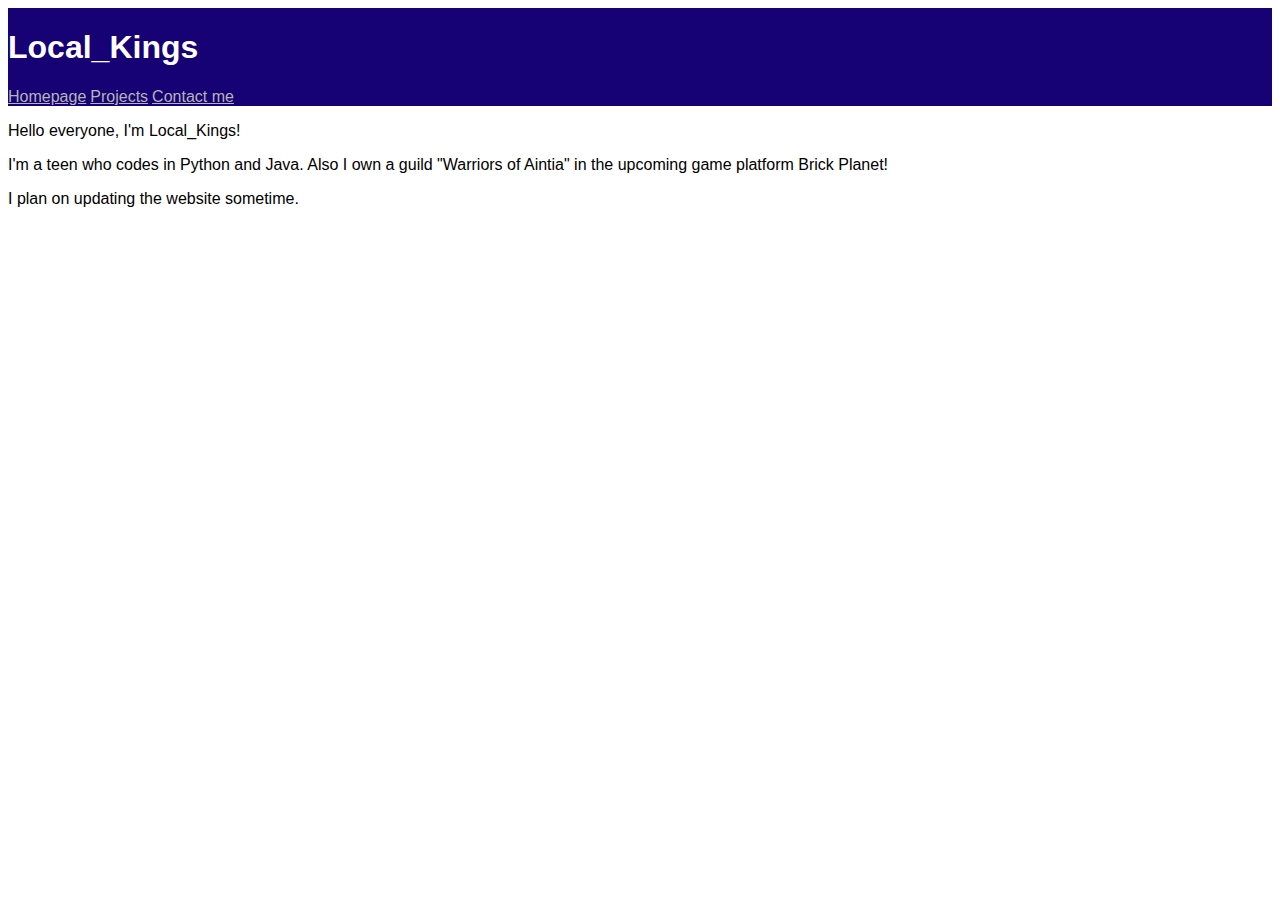
==== index.html @ 42c2f9f5 "Update index.html" ====
<!DOCTYPE html>
<html lang="en">
<head>
  <style>
  .topnav {
    background-color: #160175;
    overflow: hidden;
  }
  .topnav h1 {
    font-family: sans-serif;
    color: #ffffff;
    overflow: hidden;
  }
  .topnav a {
    font-family: sans-serif;
    color: #b5b5b5;
    overflow: hidden;
  }
  .topnav a:hover {
    font-family: sans-serif;
    color: #c6c6c6;
    overflow: hidden;
  }
  p {
    font-family: sans-serif;
  }
  </style>
  <title>Local_Kings - Homepage</title>
</head>
<body>
  <div class="topnav">
    <h1>Local_Kings</h1>
    <a href="index.html">Homepage</a>
    <a href="projects.html">Projects</a>
    <a href="contactme.html">Contact me</a>
  </div>
  <p>Hello everyone, I'm Local_Kings!</p>
  <p>I'm a teen who codes in Python and Java. Also I own a guild "Warriors of Aintia" in the upcoming game platform Brick Planet!</p>
  <p>I plan on updating the website sometime.</p>
</body>
</html>
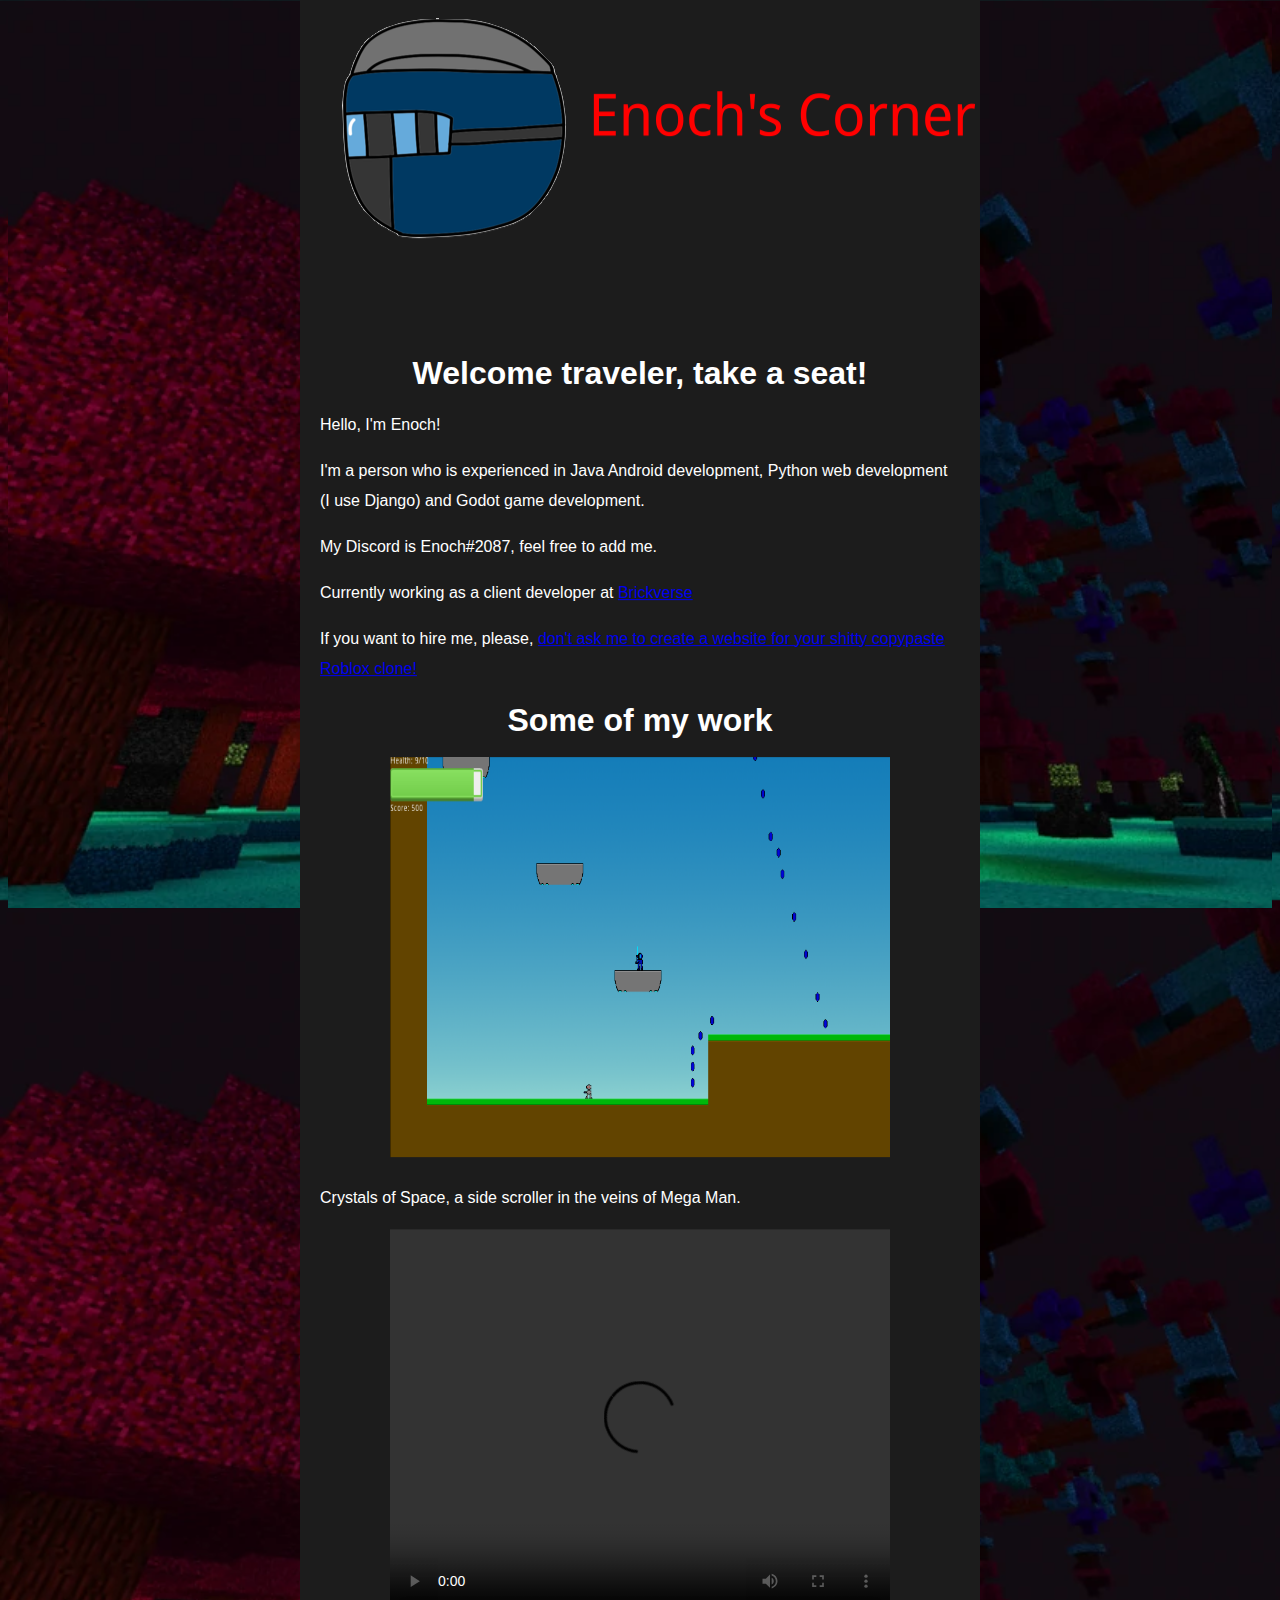
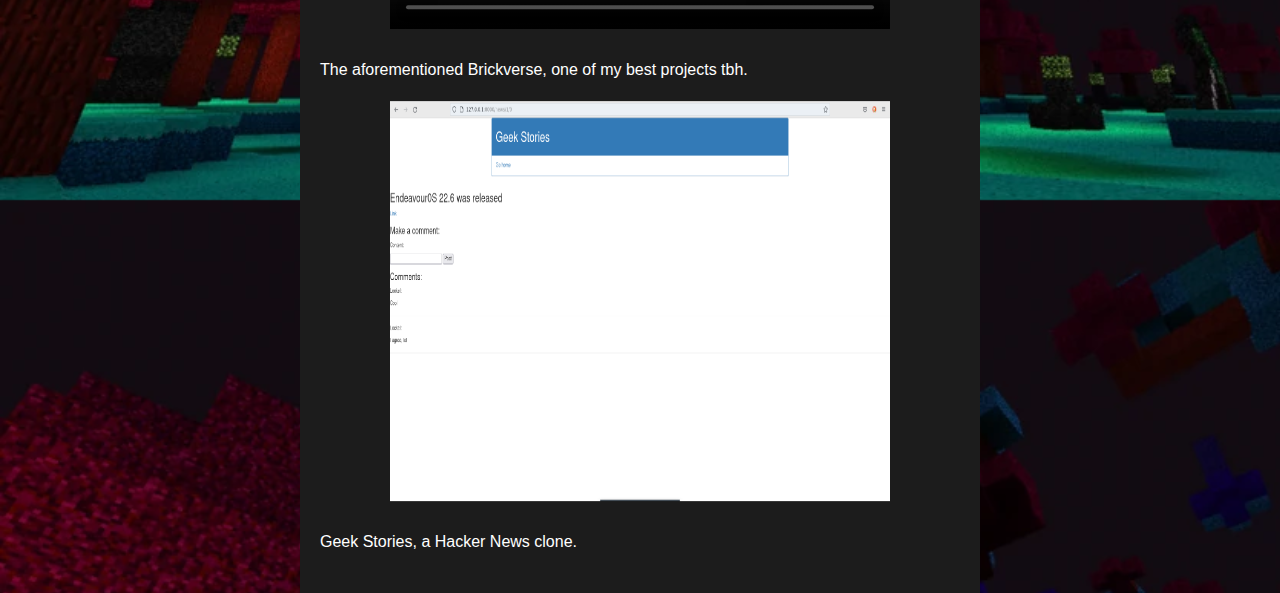
==== commit d733ec0d: "Add files via upload" ====
--- a/index.html
+++ b/index.html
@@ -1,41 +1,63 @@
 <!DOCTYPE html>
-<html lang="en">
-<head>
-  <style>
-  .topnav {
-    background-color: #160175;
-    overflow: hidden;
-  }
-  .topnav h1 {
-    font-family: sans-serif;
-    color: #ffffff;
-    overflow: hidden;
-  }
-  .topnav a {
-    font-family: sans-serif;
-    color: #b5b5b5;
-    overflow: hidden;
-  }
-  .topnav a:hover {
-    font-family: sans-serif;
-    color: #c6c6c6;
-    overflow: hidden;
-  }
-  p {
-    font-family: sans-serif;
-  }
-  </style>
-  <title>Local_Kings - Homepage</title>
-</head>
-<body>
-  <div class="topnav">
-    <h1>Local_Kings</h1>
-    <a href="index.html">Homepage</a>
-    <a href="projects.html">Projects</a>
-    <a href="contactme.html">Contact me</a>
-  </div>
-  <p>Hello everyone, I'm Local_Kings!</p>
-  <p>I'm a teen who codes in Python and Java. Also I own a guild "Warriors of Aintia" in the upcoming game platform Brick Planet!</p>
-  <p>I plan on updating the website sometime.</p>
-</body>
-</html>
+<html>
+    <head>
+        <title>Enoch's Corner</title>
+    </head>
+    <body>
+        <style>
+            body, html {
+                height: 100%;
+                background-image: url("background.png");
+                background-repeat: repeat;
+                background-size: cover;
+            }
+            .home {
+                background-color: #1c1c1c;
+                height: auto;
+                width: 50%;
+                position: absolute;
+                left: 50%;
+                top: 50%;
+                transform: translate(-50%, -50%);
+                padding: 20px;
+                line-height: 30px;
+            }
+            h1 {
+                color: white;
+                font-family: sans-serif;
+            }
+            p {
+                color: white;
+                font-family: sans-serif;
+            }
+        </style>
+        <div class="home">
+            <br><br><br><br><br><br><br><br><br><br><br><br><br><br><br><br><br><br><br><br><br><br><br><br><br><br><br><br><br><br><br><br><br><br><br><br><br><br><br><br>
+            <center>
+                <img src="logo.png">
+                <h1>Welcome traveler, take a seat!</h1>
+            </center>
+            <p>Hello, I'm Enoch!</p>
+            <p>I'm a person who is experienced in Java Android development, Python web development (I use Django) and Godot game development.</p>
+            <p>My Discord is Enoch#2087, feel free to add me.</p>
+            <p>Currently working as a client developer at <a href="https://playbrickverse.site/">Brickverse</a></p>
+            <p>If you want to hire me, please, <a href="robloxclones.html">don't ask me to create a website for your shitty copypaste Roblox clone!</a></p>
+            <center>
+                <h1>Some of my work</h1>
+                <img src="crystalsofspace.png" width="500" height="400">
+            </center>
+            <p>Crystals of Space, a side scroller in the veins of Mega Man.</p>
+            <center>
+                <video width="500" height="400" controls>
+                    <source src="brickverse.mp4" type="video/mp4">
+                    <p>Your browser does not support HTML videos :P</p>
+                </video>
+            </center>
+            <p>The aforementioned Brickverse, one of my best projects tbh.</p>
+            <center>
+                <img src="geekstories.png" width="500" height="400">
+            </center>
+            <p>Geek Stories, a Hacker News clone.</p>
+        </div>
+    </body>
+</html>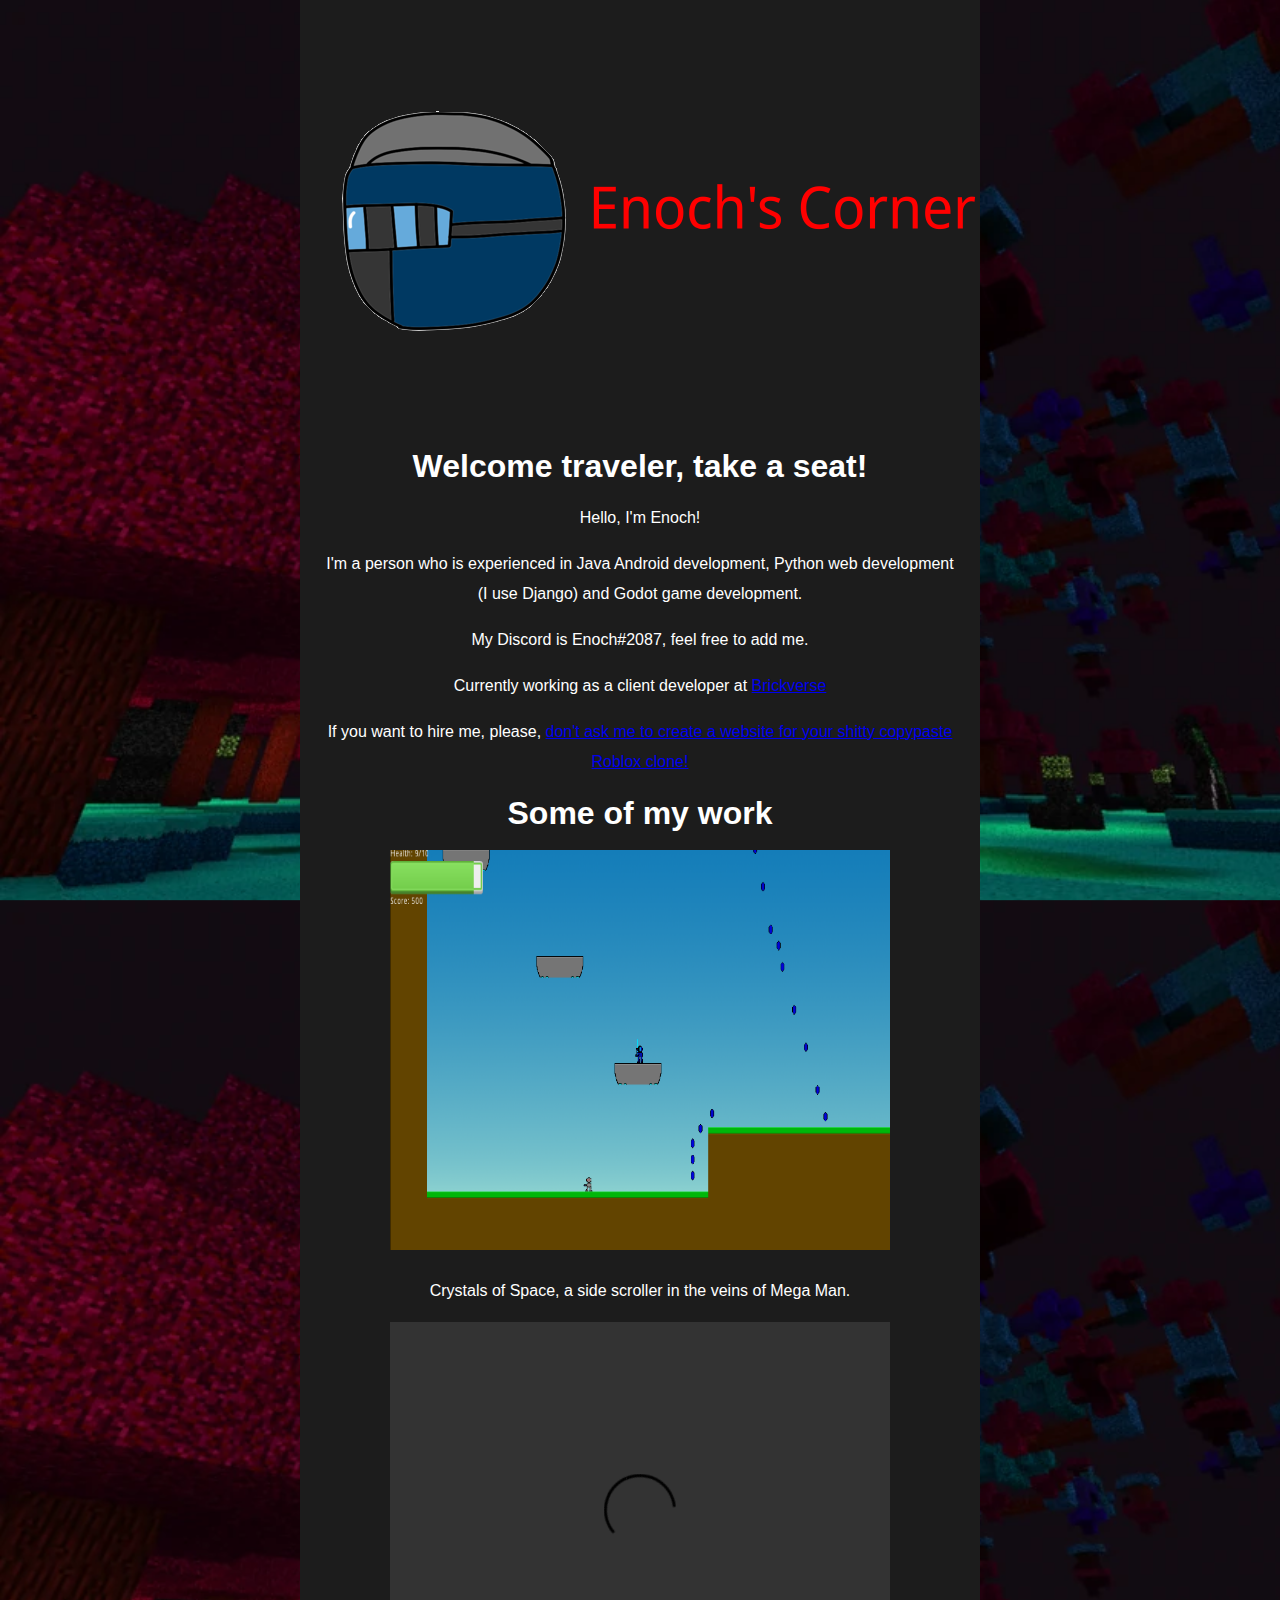
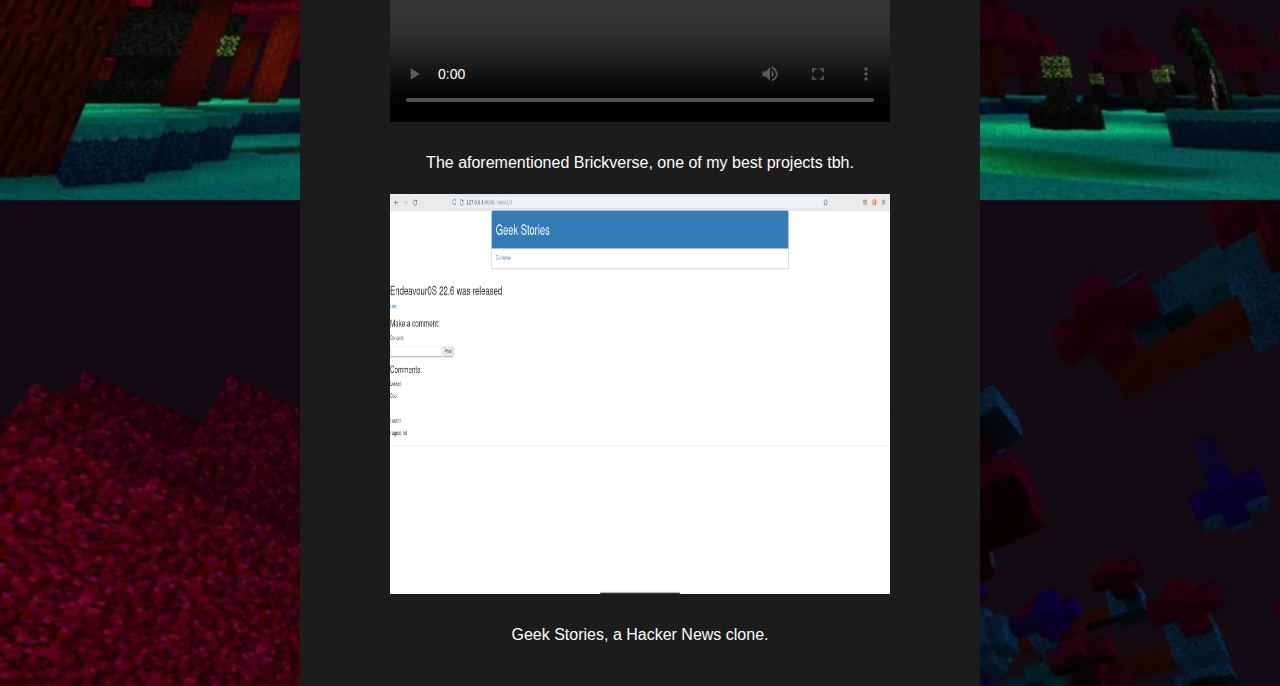
==== commit 6040e346: "Add files via upload" ====
--- a/index.html
+++ b/index.html
@@ -10,17 +10,15 @@
                 background-image: url("background.png");
                 background-repeat: repeat;
                 background-size: cover;
+                margin: 0;
             }
             .home {
                 background-color: #1c1c1c;
-                height: auto;
                 width: 50%;
-                position: absolute;
-                left: 50%;
-                top: 50%;
-                transform: translate(-50%, -50%);
                 padding: 20px;
                 line-height: 30px;
+                min-height: 100%;
+                overflow: auto;
             }
             h1 {
                 color: white;
@@ -31,33 +29,34 @@
                 font-family: sans-serif;
             }
         </style>
-        <div class="home">
-            <br><br><br><br><br><br><br><br><br><br><br><br><br><br><br><br><br><br><br><br><br><br><br><br><br><br><br><br><br><br><br><br><br><br><br><br><br><br><br><br>
-            <center>
-                <img src="logo.png">
-                <h1>Welcome traveler, take a seat!</h1>
-            </center>
-            <p>Hello, I'm Enoch!</p>
-            <p>I'm a person who is experienced in Java Android development, Python web development (I use Django) and Godot game development.</p>
-            <p>My Discord is Enoch#2087, feel free to add me.</p>
-            <p>Currently working as a client developer at <a href="https://playbrickverse.site/">Brickverse</a></p>
-            <p>If you want to hire me, please, <a href="robloxclones.html">don't ask me to create a website for your shitty copypaste Roblox clone!</a></p>
-            <center>
-                <h1>Some of my work</h1>
-                <img src="crystalsofspace.png" width="500" height="400">
-            </center>
-            <p>Crystals of Space, a side scroller in the veins of Mega Man.</p>
-            <center>
-                <video width="500" height="400" controls>
-                    <source src="brickverse.mp4" type="video/mp4">
-                    <p>Your browser does not support HTML videos :P</p>
-                </video>
-            </center>
-            <p>The aforementioned Brickverse, one of my best projects tbh.</p>
-            <center>
-                <img src="geekstories.png" width="500" height="400">
-            </center>
-            <p>Geek Stories, a Hacker News clone.</p>
-        </div>
+        <center>
+            <div class="home">
+                <center>
+                    <img src="logo.png">
+                    <h1>Welcome traveler, take a seat!</h1>
+                </center>
+                <p>Hello, I'm Enoch!</p>
+                <p>I'm a person who is experienced in Java Android development, Python web development (I use Django) and Godot game development.</p>
+                <p>My Discord is Enoch#2087, feel free to add me.</p>
+                <p>Currently working as a client developer at <a href="https://playbrickverse.site/">Brickverse</a></p>
+                <p>If you want to hire me, please, <a href="robloxclones.html">don't ask me to create a website for your shitty copypaste Roblox clone!</a></p>
+                <center>
+                    <h1>Some of my work</h1>
+                    <img src="crystalsofspace.png" width="500" height="400">
+                </center>
+                <p>Crystals of Space, a side scroller in the veins of Mega Man.</p>
+                <center>
+                    <video width="500" height="400" controls>
+                        <source src="brickverse.mp4" type="video/mp4">
+                        <p>Your browser does not support HTML videos :P</p>
+                    </video>
+                </center>
+                <p>The aforementioned Brickverse, one of my best projects tbh.</p>
+                <center>
+                    <img src="geekstories.png" width="500" height="400">
+                </center>
+                <p>Geek Stories, a Hacker News clone.</p>
+            </div>
+        </center>
     </body>
 </html>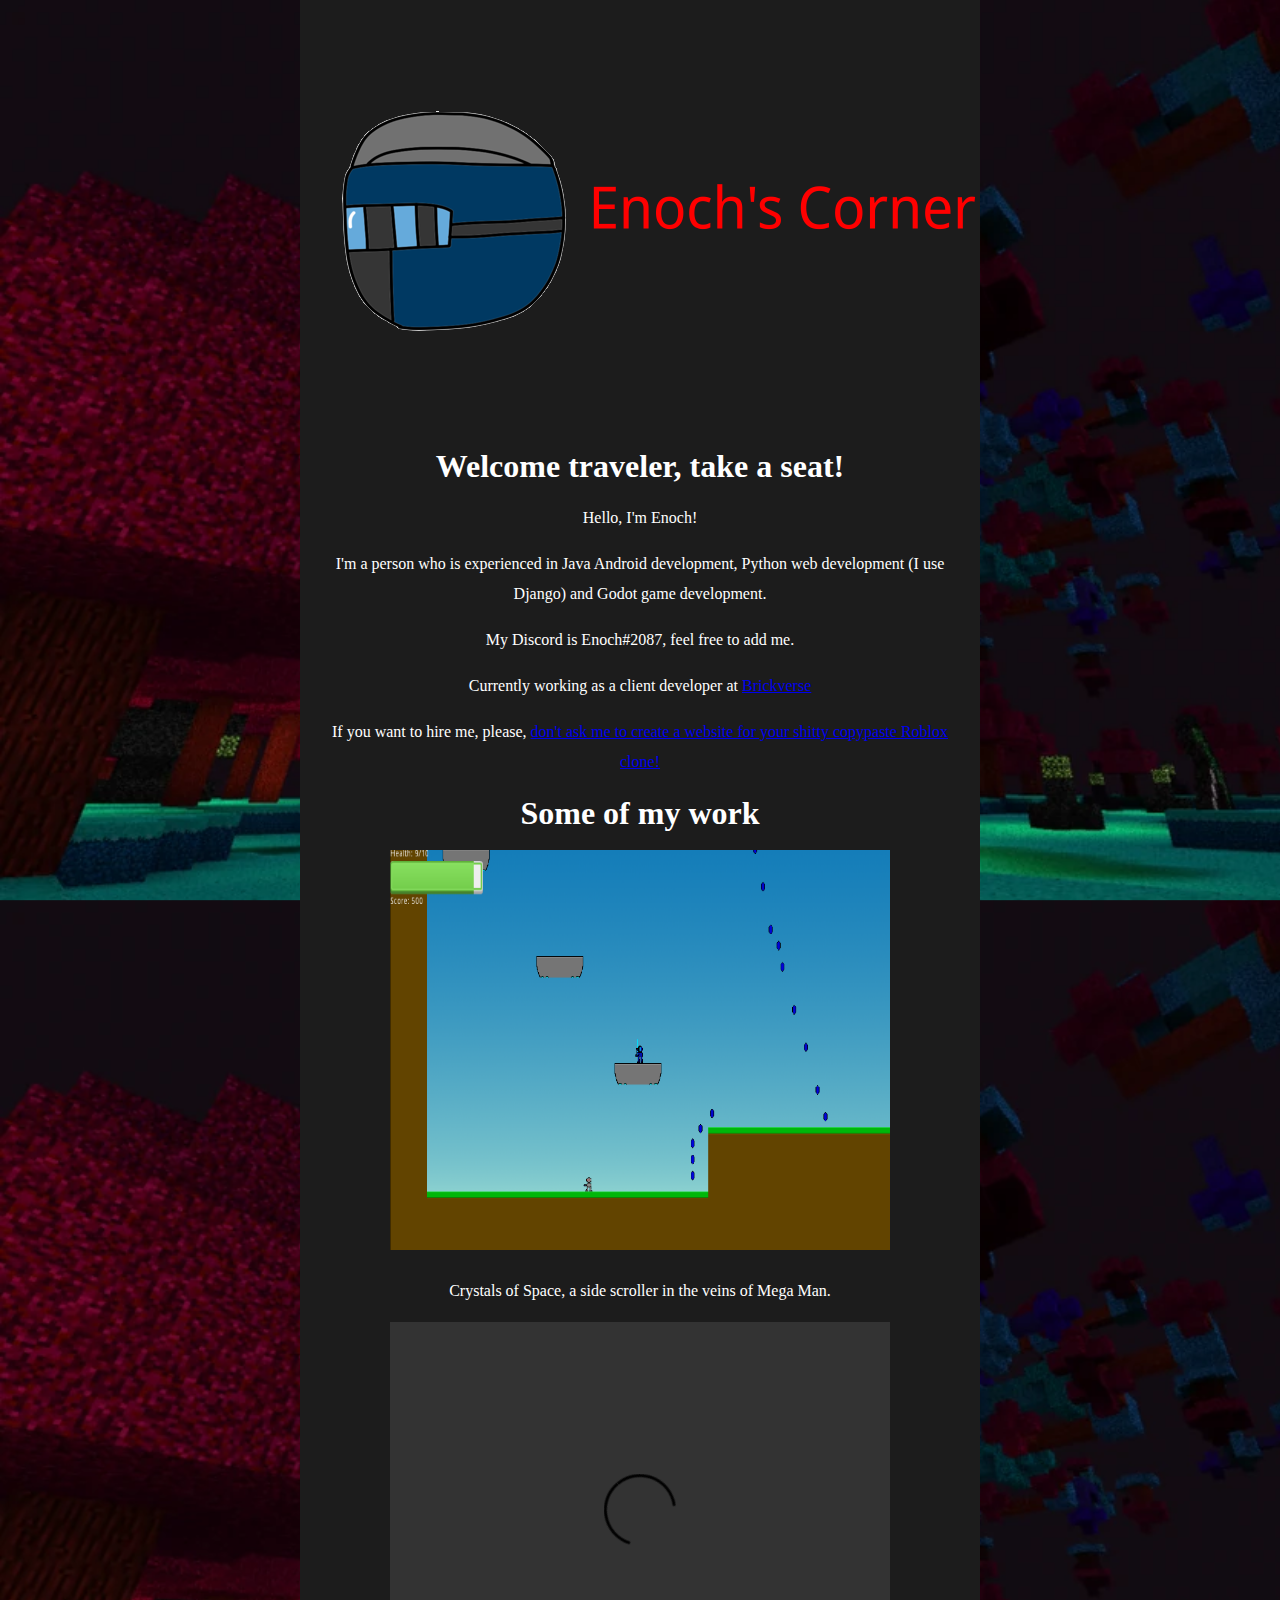
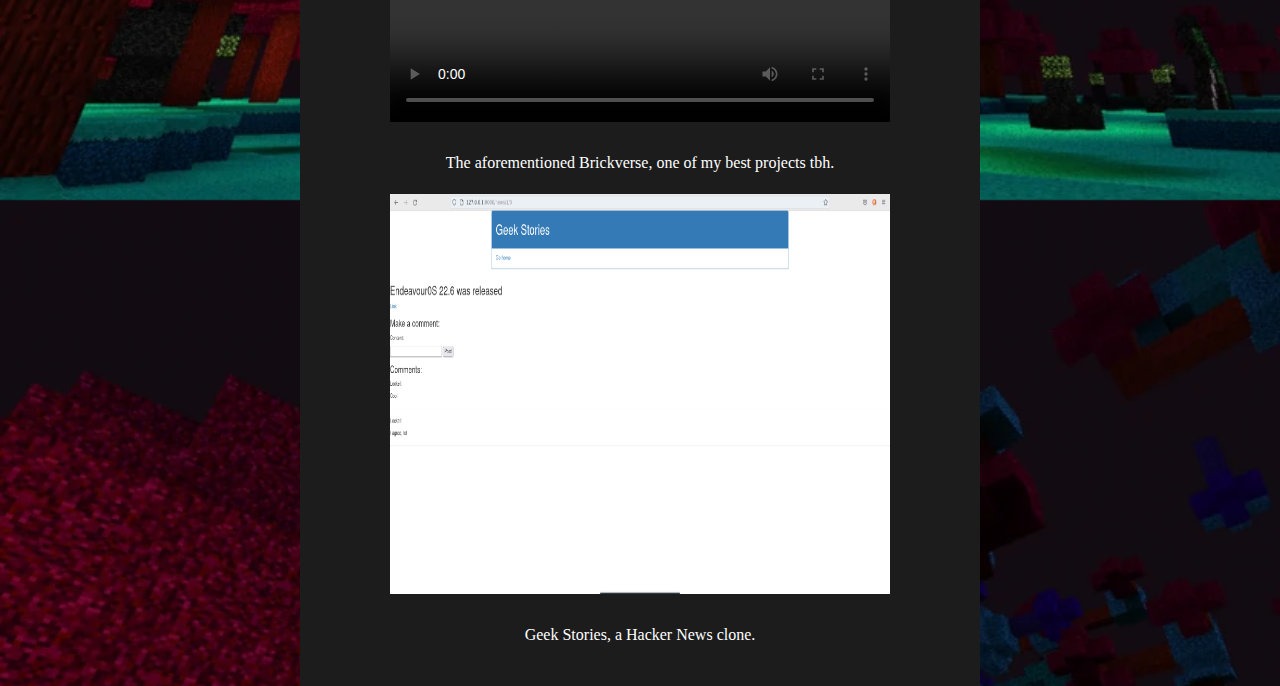
==== commit 42403503: "Update index.html" ====
--- a/index.html
+++ b/index.html
@@ -22,11 +22,11 @@
             }
             h1 {
                 color: white;
-                font-family: sans-serif;
+                font-family: url("FiraCode-Regular.ttf");
             }
             p {
                 color: white;
-                font-family: sans-serif;
+                font-family: url("FiraCode-Regular.ttf");
             }
         </style>
         <center>
@@ -59,4 +59,4 @@
             </div>
         </center>
     </body>
-</html>+</html>
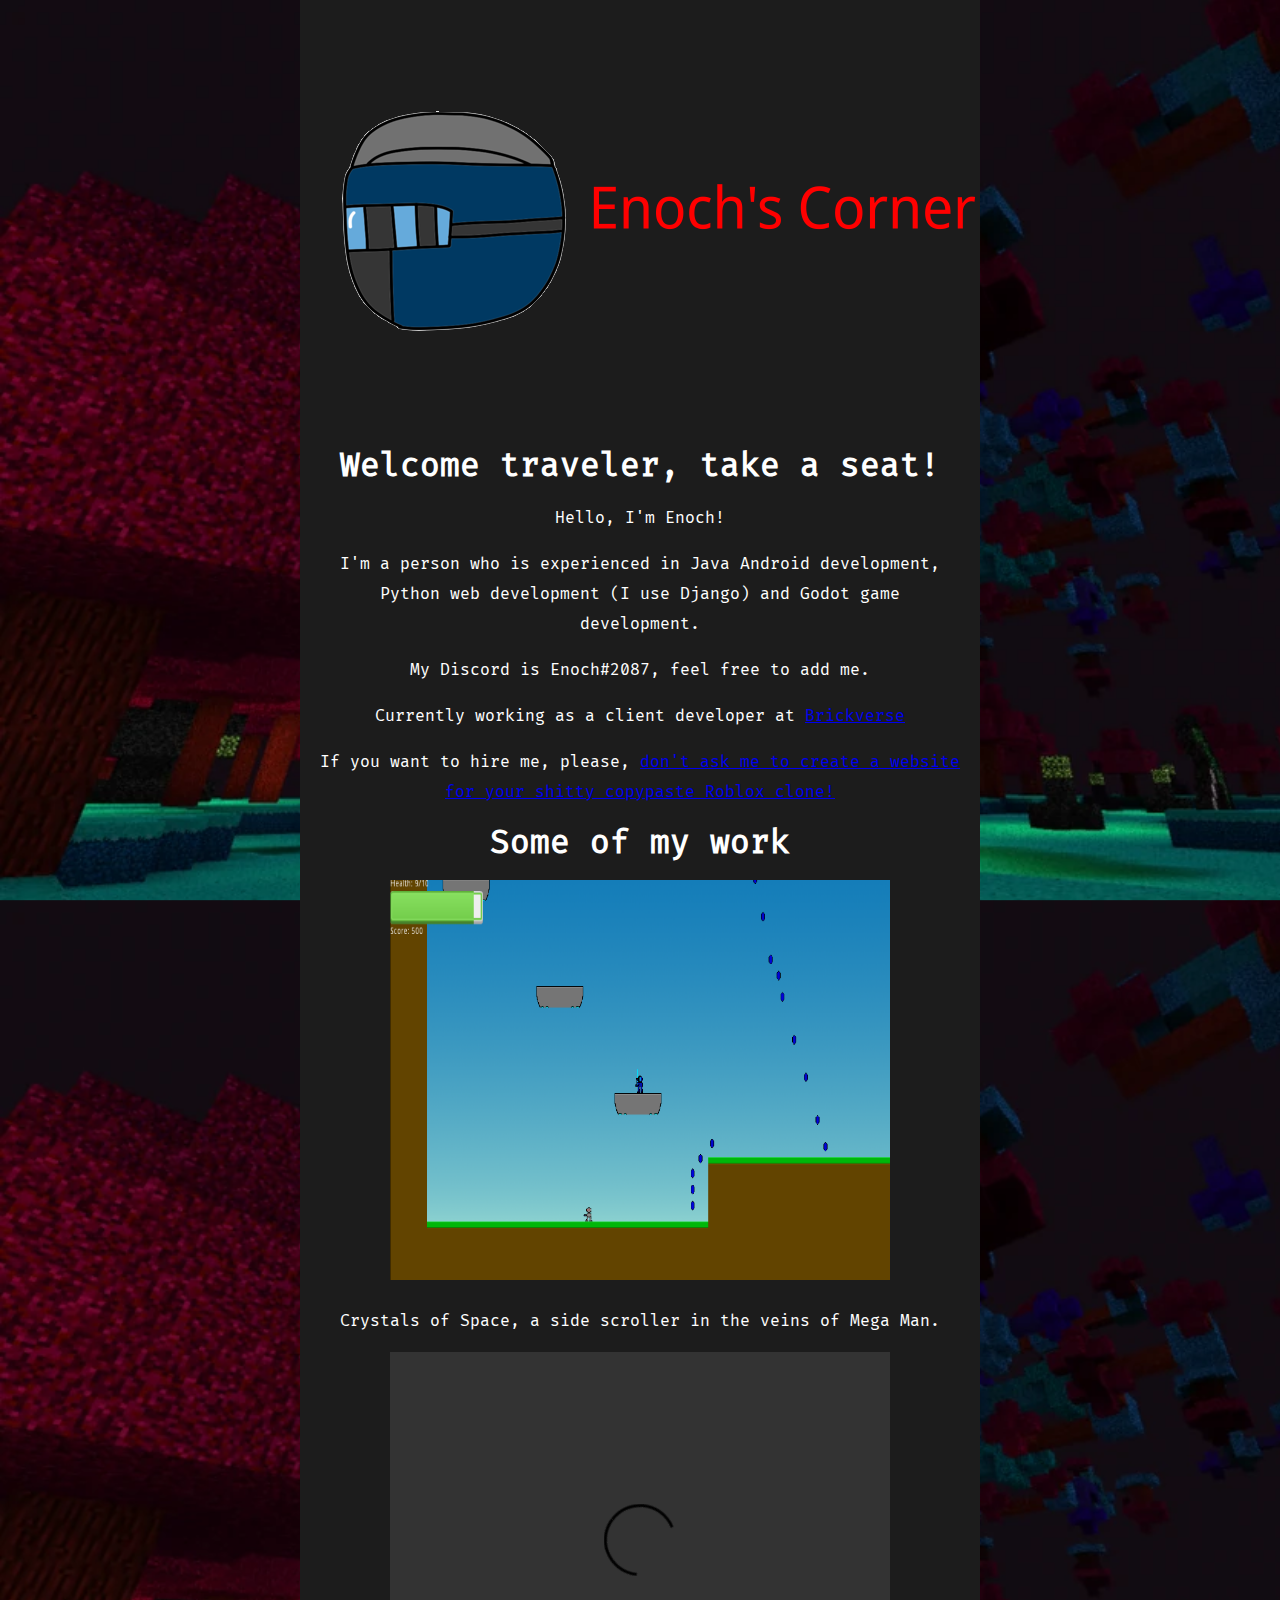
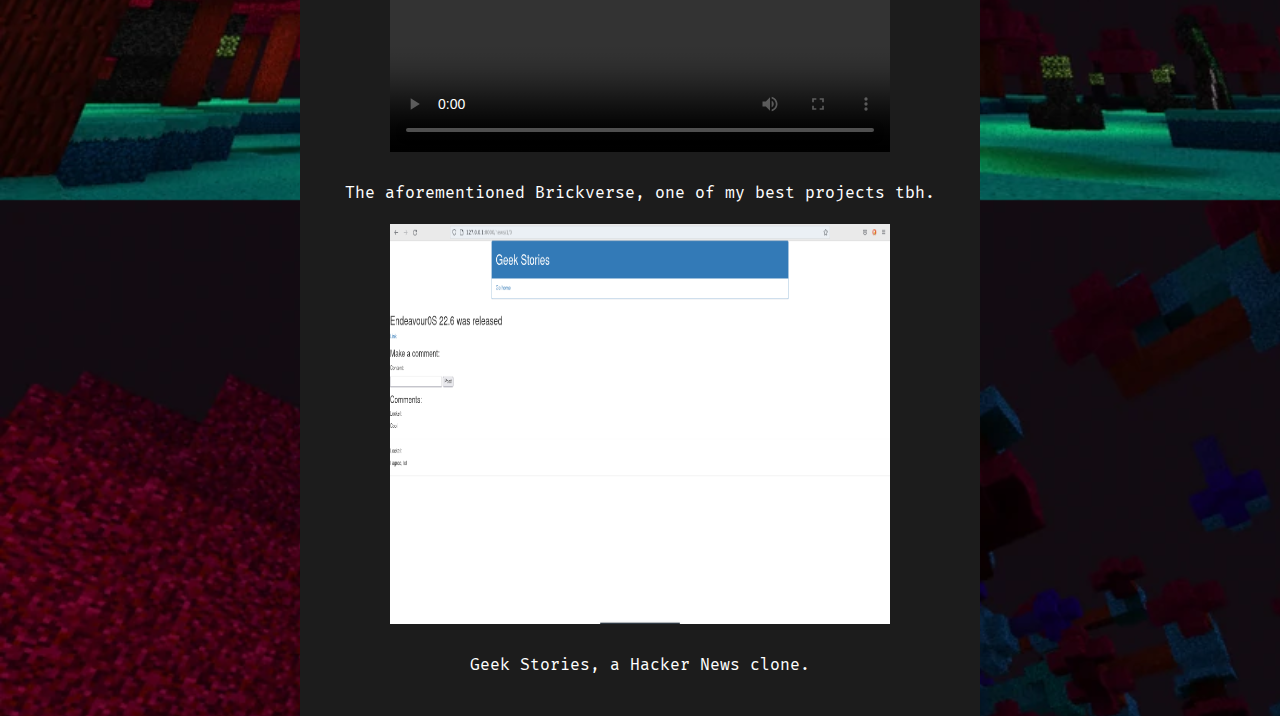
==== commit e7a4ef6b: "Update index.html" ====
--- a/index.html
+++ b/index.html
@@ -5,6 +5,10 @@
     </head>
     <body>
         <style>
+            @font-face {
+                font-family: "Fira Code";
+                src: url("FiraCode-Regular.ttf");
+            }
             body, html {
                 height: 100%;
                 background-image: url("background.png");
@@ -22,11 +26,11 @@
             }
             h1 {
                 color: white;
-                font-family: url("FiraCode-Regular.ttf");
+                font-family: "Fira Code";
             }
             p {
                 color: white;
-                font-family: url("FiraCode-Regular.ttf");
+                font-family: "Fira Code";
             }
         </style>
         <center>
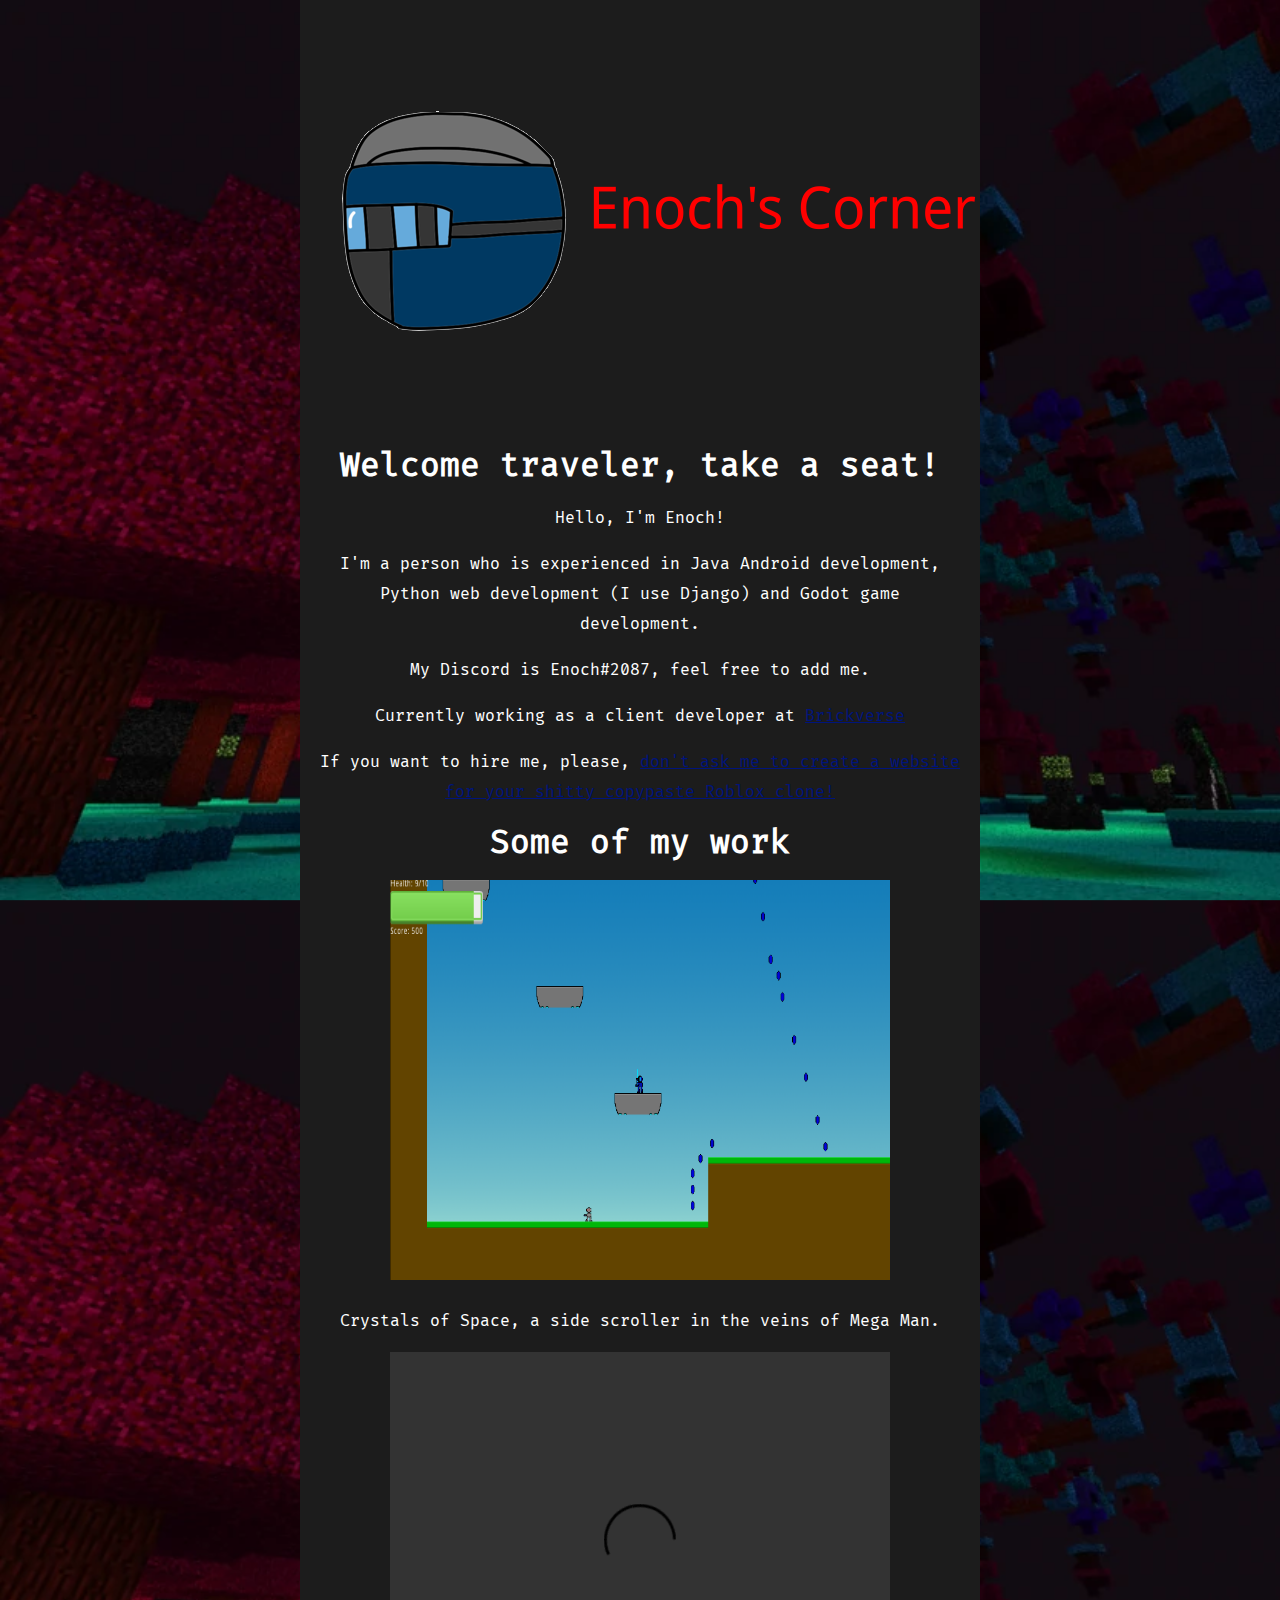
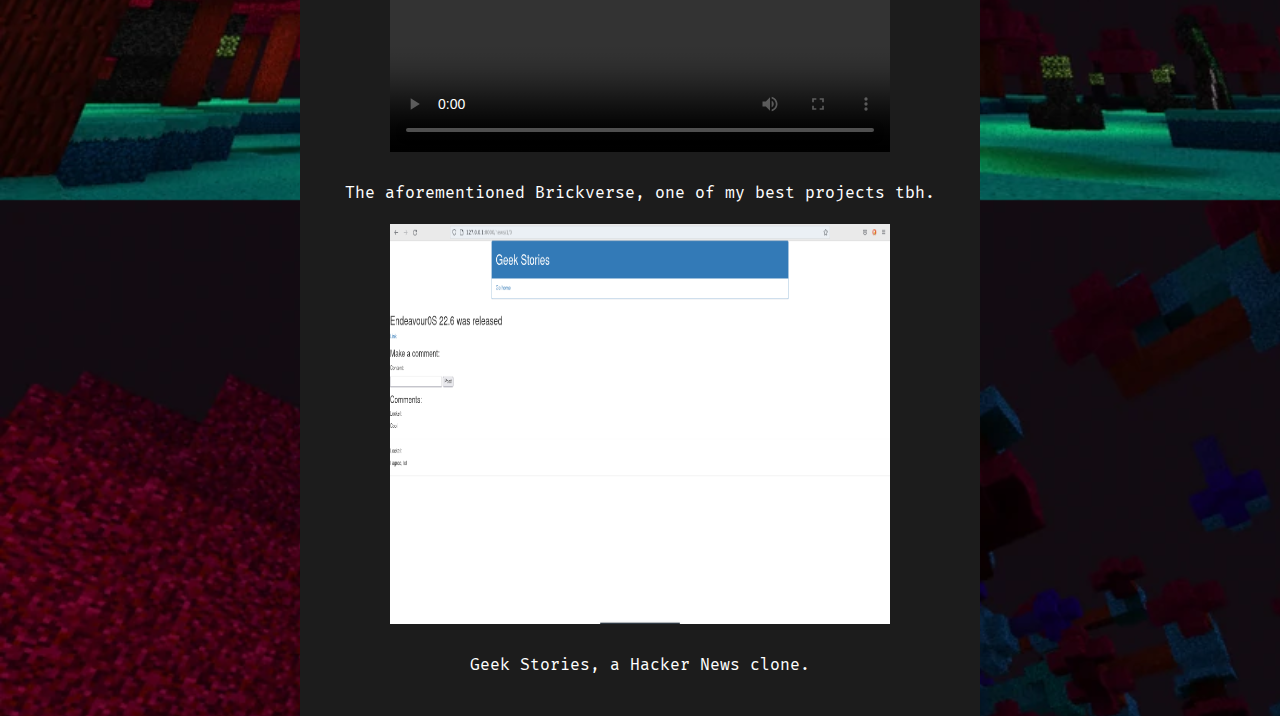
==== commit ae0defb2: "Update index.html" ====
--- a/index.html
+++ b/index.html
@@ -32,6 +32,10 @@
                 color: white;
                 font-family: "Fira Code";
             }
+            a {
+                color: #00147c;
+                font-family: "Fira Code";
+            }
         </style>
         <center>
             <div class="home">
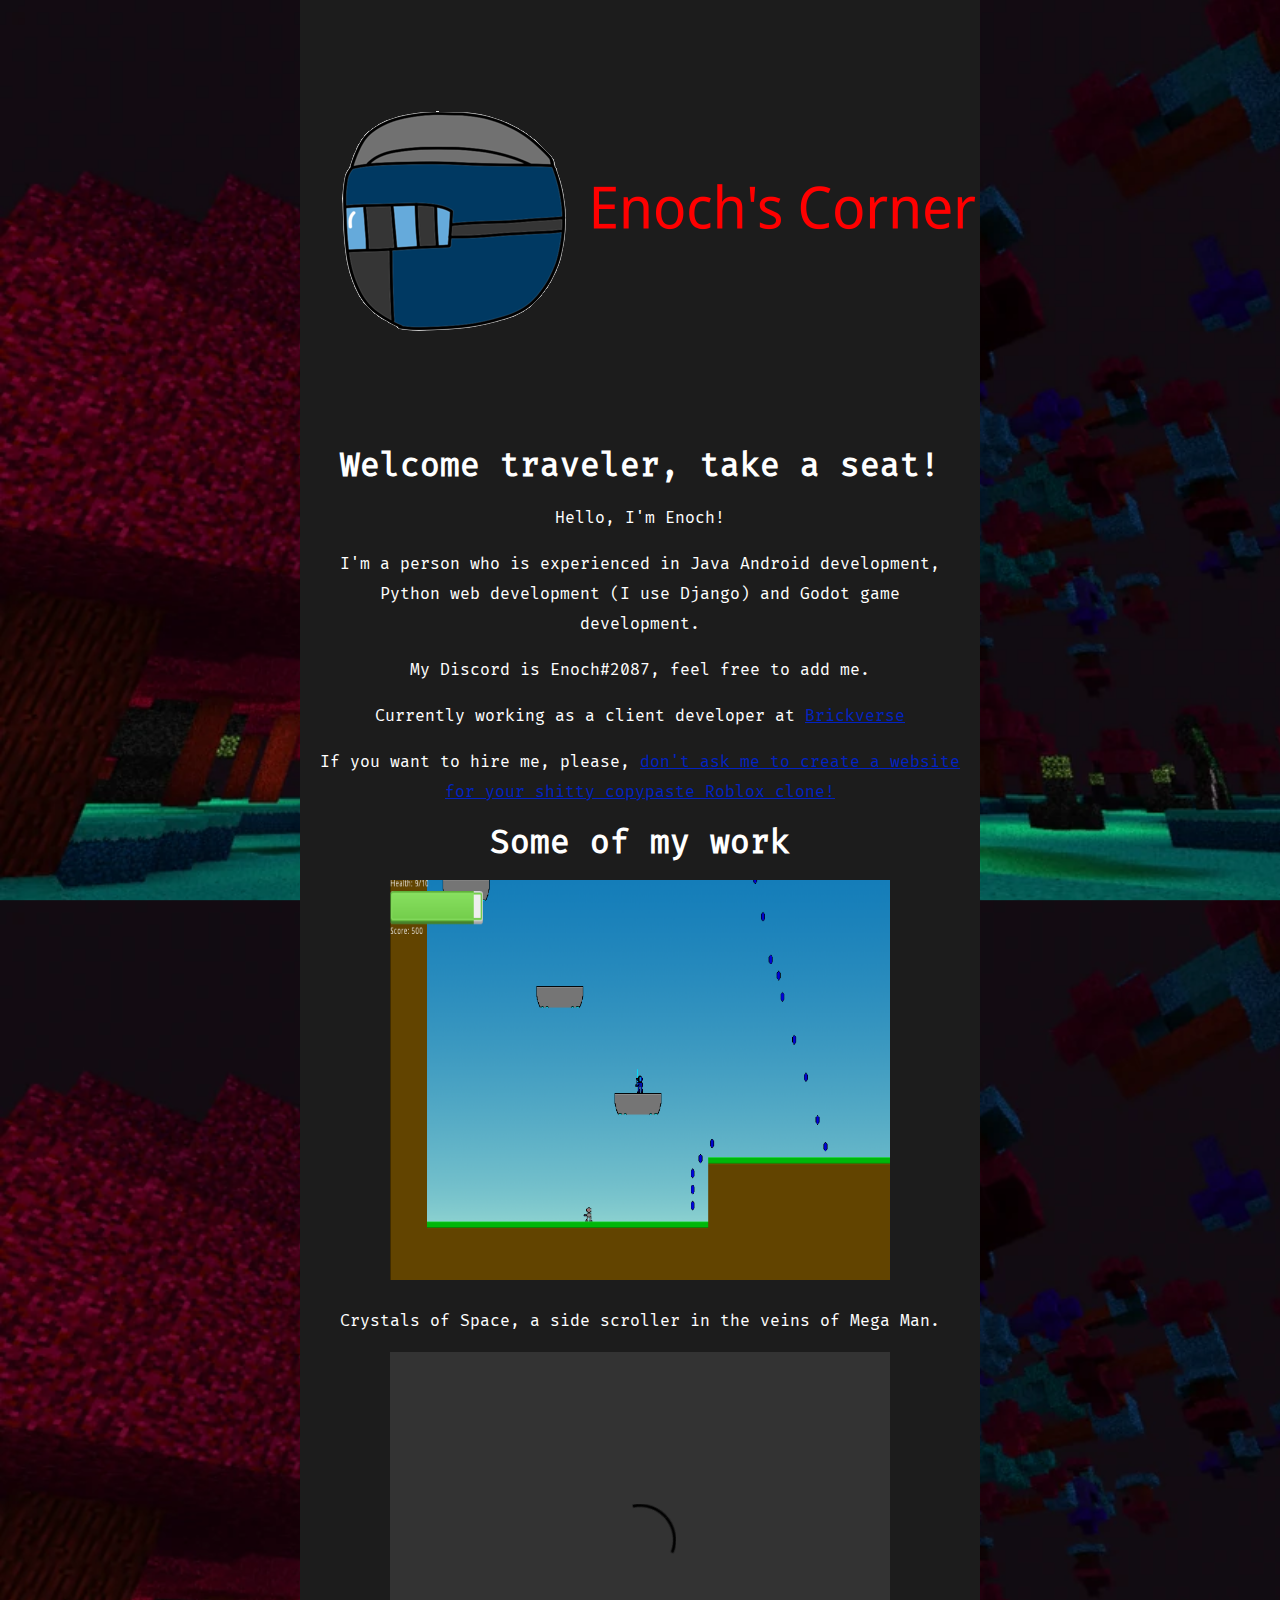
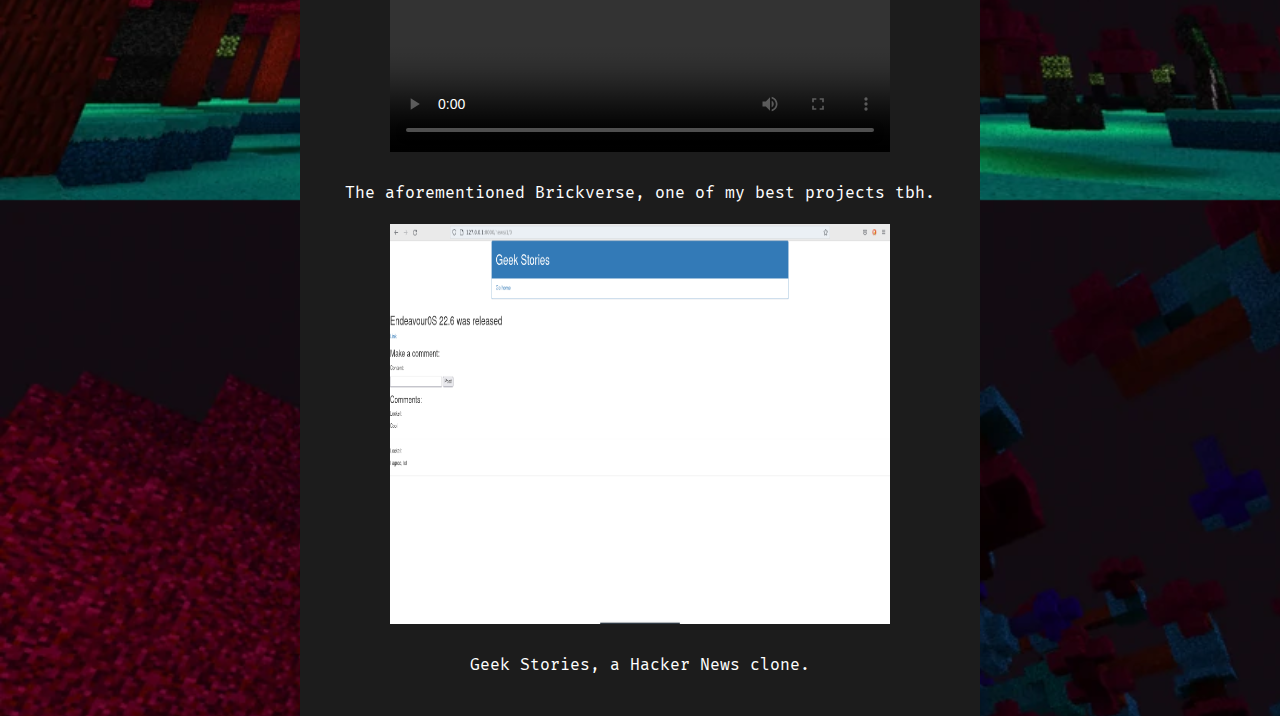
==== commit 8dd7f126: "Update index.html" ====
--- a/index.html
+++ b/index.html
@@ -33,7 +33,7 @@
                 font-family: "Fira Code";
             }
             a {
-                color: #00147c;
+                color: #0323c1;
                 font-family: "Fira Code";
             }
         </style>
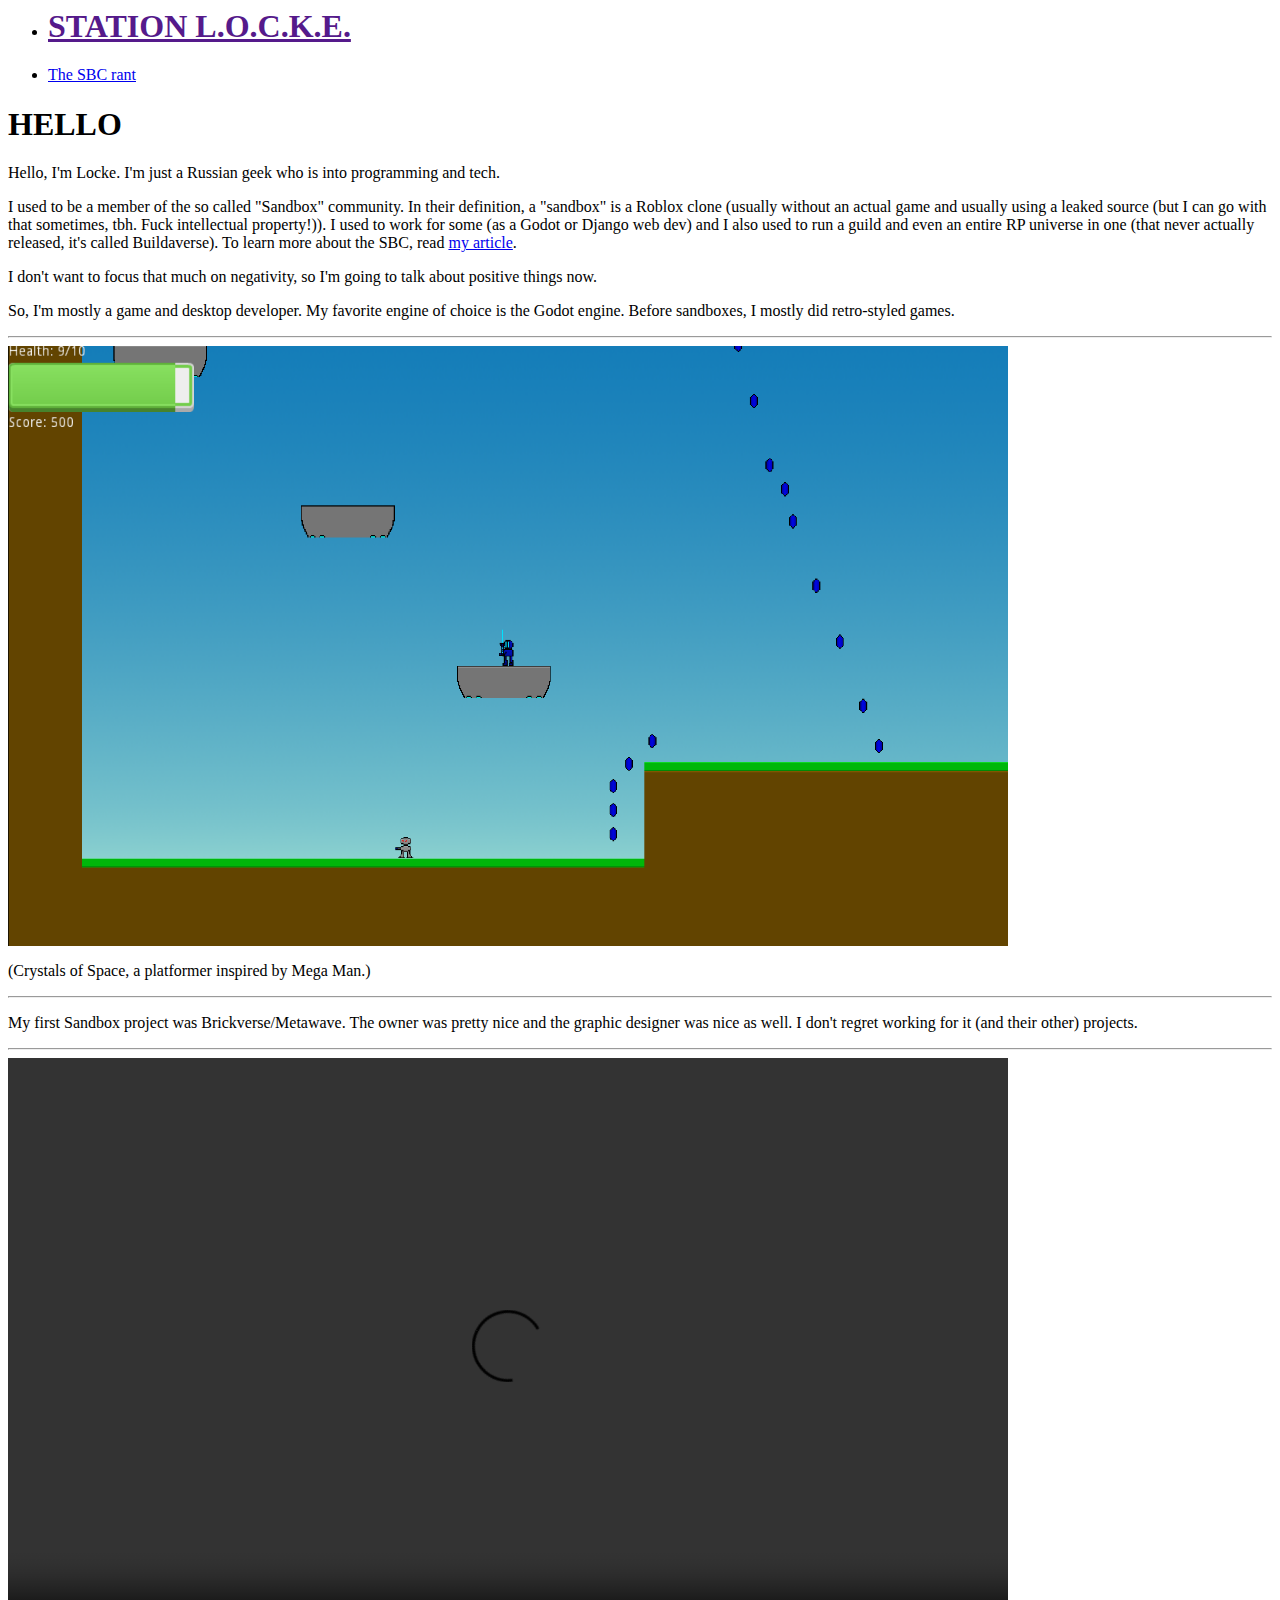
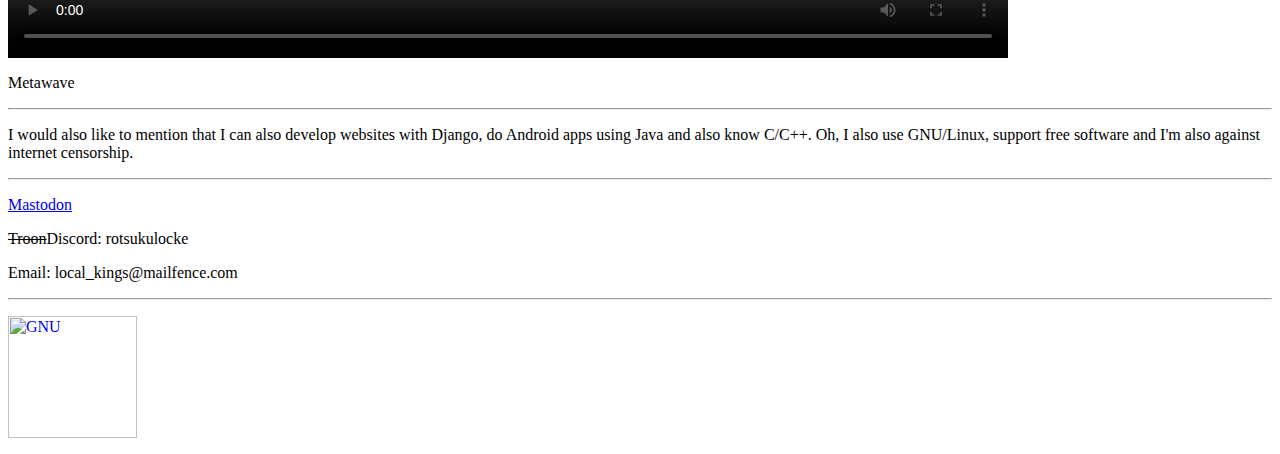
==== commit d6adecac: "Update index.html" ====
--- a/index.html
+++ b/index.html
@@ -1,70 +1,42 @@
-<!DOCTYPE html>
 <html>
     <head>
-        <title>Enoch's Corner</title>
+        <title>Locke the Paladin</title>
+        <link rel="stylesheet" href="style.css">
     </head>
     <body>
-        <style>
-            @font-face {
-                font-family: "Fira Code";
-                src: url("FiraCode-Regular.ttf");
-            }
-            body, html {
-                height: 100%;
-                background-image: url("background.png");
-                background-repeat: repeat;
-                background-size: cover;
-                margin: 0;
-            }
-            .home {
-                background-color: #1c1c1c;
-                width: 50%;
-                padding: 20px;
-                line-height: 30px;
-                min-height: 100%;
-                overflow: auto;
-            }
-            h1 {
-                color: white;
-                font-family: "Fira Code";
-            }
-            p {
-                color: white;
-                font-family: "Fira Code";
-            }
-            a {
-                color: #0323c1;
-                font-family: "Fira Code";
-            }
-        </style>
-        <center>
-            <div class="home">
-                <center>
-                    <img src="logo.png">
-                    <h1>Welcome traveler, take a seat!</h1>
-                </center>
-                <p>Hello, I'm Enoch!</p>
-                <p>I'm a person who is experienced in Java Android development, Python web development (I use Django) and Godot game development.</p>
-                <p>My Discord is Enoch#2087, feel free to add me.</p>
-                <p>Currently working as a client developer at <a href="https://playbrickverse.site/">Brickverse</a></p>
-                <p>If you want to hire me, please, <a href="robloxclones.html">don't ask me to create a website for your shitty copypaste Roblox clone!</a></p>
-                <center>
-                    <h1>Some of my work</h1>
-                    <img src="crystalsofspace.png" width="500" height="400">
-                </center>
-                <p>Crystals of Space, a side scroller in the veins of Mega Man.</p>
-                <center>
-                    <video width="500" height="400" controls>
-                        <source src="brickverse.mp4" type="video/mp4">
-                        <p>Your browser does not support HTML videos :P</p>
-                    </video>
-                </center>
-                <p>The aforementioned Brickverse, one of my best projects tbh.</p>
-                <center>
-                    <img src="geekstories.png" width="500" height="400">
-                </center>
-                <p>Geek Stories, a Hacker News clone.</p>
-            </div>
-        </center>
+        <ul>
+            <li><h1><a href="">STATION L.O.C.K.E.</a></h1></li>
+            <li><a href="sbcrant.html" class="linktext">The SBC rant</a></li>
+        </ul>
+        <h1>HELLO</h1>
+        <p>Hello, I'm Locke. I'm just a Russian geek who is into programming and tech.</p>
+        <p>I used to be a member of the so called "Sandbox" community. In their definition, a "sandbox" is a Roblox clone (usually without an actual game and usually using a leaked
+        source (but I can go with that sometimes, tbh. Fuck intellectual property!)). I used to work for some (as a Godot or Django web dev) and I also used to run a guild and even
+        an entire RP universe in one (that never actually released, it's called Buildaverse). To learn more about the SBC, read <a href="sbcrant.html">my article</a>.</p>
+        <p>I don't want to focus that much on negativity, so I'm going to talk about positive things now.</p>
+        <p>So, I'm mostly a game and desktop developer. My favorite engine of choice is the Godot engine. Before sandboxes, I mostly did retro-styled games.</p>
+        <hr>
+        <img src="crystalsofspace.png" width="1000" height="600">
+        <p>(Crystals of Space, a platformer inspired by Mega Man.)</p>
+        <hr>
+        <p>My first Sandbox project was Brickverse/Metawave. The owner was pretty nice and the graphic designer was nice as well. I don't regret working for it (and their other)
+        projects.</p>
+        <hr>
+        <video width="1000" height="600" controls>
+            <source src="brickverse.mp4" type="video/mp4">
+            Your browser doesn't support MP4 videos.
+        </video>
+        <p>Metawave</p>
+        <hr>
+        <p>I would also like to mention that I can also develop websites with Django, do Android apps using Java and also know C/C++. Oh, I also use GNU/Linux, support free software
+        and I'm also against internet censorship.</p>
+        <hr>
+        <p><a rel="me" href="https://fosstodon.org/@lockeslacker">Mastodon</a></p>
+        <p><del>Troon</del>Discord: rotsukulocke</p>
+        <p>Email: local_kings@mailfence.com</p>
+        <hr>
+        <p><a href="http://www.gnu.org/" title=
+            "The GNU Project"><img alt="GNU" src="gerwinski-gnu-head.png" width=
+            "129" height="122" /></a></p>
     </body>
 </html>
